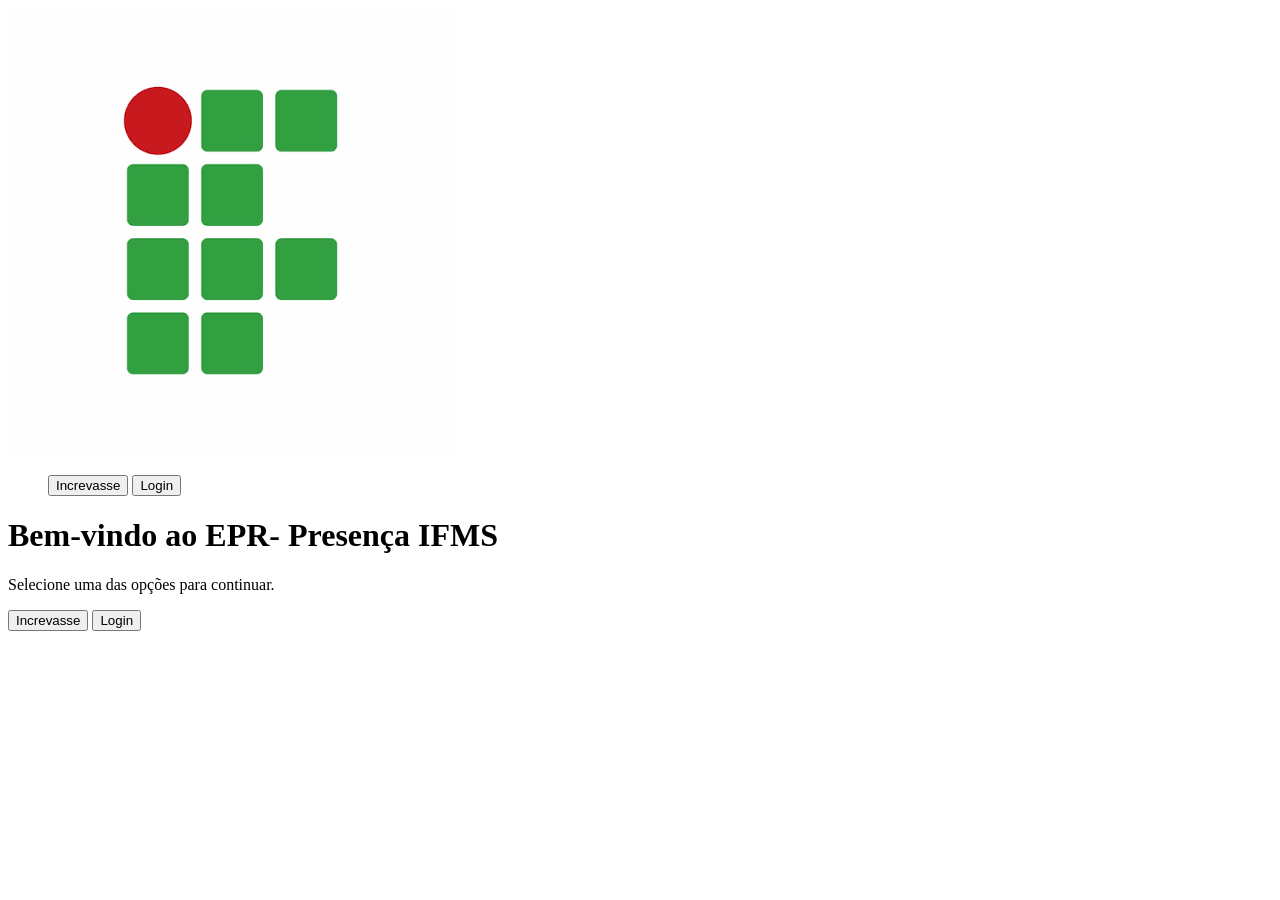
==== index.html @ 9733e706 "tela de login" ====
<!DOCTYPE html>
<html lang="en">
<head>
    <meta charset="UTF-8">
    <meta name="viewport" content="width=device-width, initial-scale=1.0">
    <title>EPR- Presença IFMS</title>
</head>
<body>
    <header>
        <img src="logo.png" alt="Logo IFMS" srcset="">
    </header>
    <menu>
        <button>Increvasse</button>
        <button>Login</button>
    </menu>
    <main>
        <h1>Bem-vindo ao EPR- Presença IFMS</h1>
        <p>Selecione uma das opções para continuar.</p>
        <button>Increvasse</button>
        <button>Login</button>
    </main>

</body>
</html>
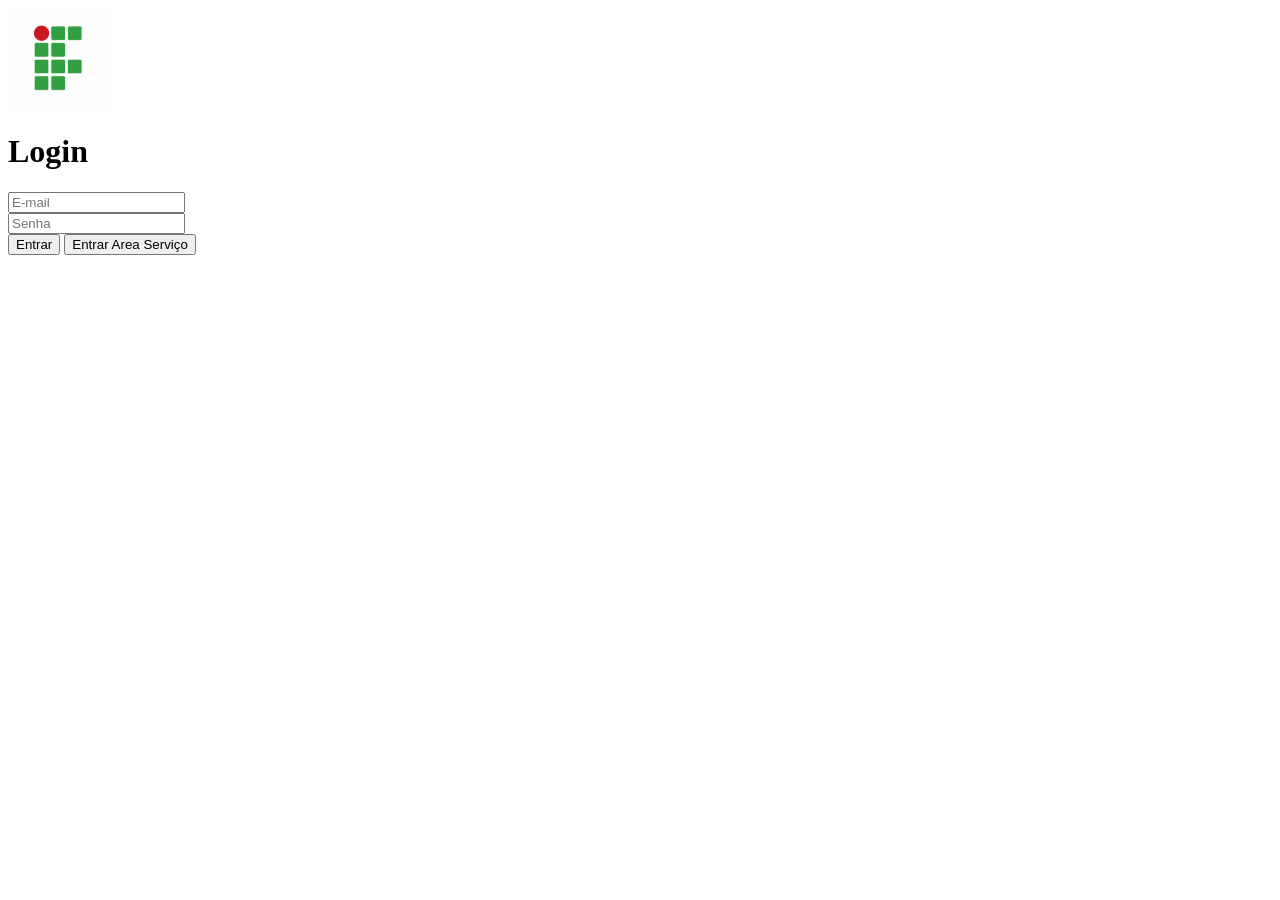
==== commit a8ad9ba9: "login para o js e pagina inicial" ====
--- a/index.html
+++ b/index.html
@@ -3,22 +3,15 @@
 <head>
     <meta charset="UTF-8">
     <meta name="viewport" content="width=device-width, initial-scale=1.0">
-    <title>EPR- Presença IFMS</title>
+    <title>Olá ${nome}</title>
 </head>
 <body>
     <header>
-        <img src="logo.png" alt="Logo IFMS" srcset="">
+        <button id="addMonitores">Adicionar Monitores</button>
+        <button id="addCordenador">Adicionar Coordenador</button>
+        <button id="addEvento">Adicionar Evento</button>
+        <button id="conta">Minha Conta</button>
     </header>
-    <menu>
-        <button>Increvasse</button>
-        <button>Login</button>
-    </menu>
-    <main>
-        <h1>Bem-vindo ao EPR- Presença IFMS</h1>
-        <p>Selecione uma das opções para continuar.</p>
-        <button>Increvasse</button>
-        <button>Login</button>
-    </main>
-
+    <script src="script.js"></script>
 </body>
 </html>
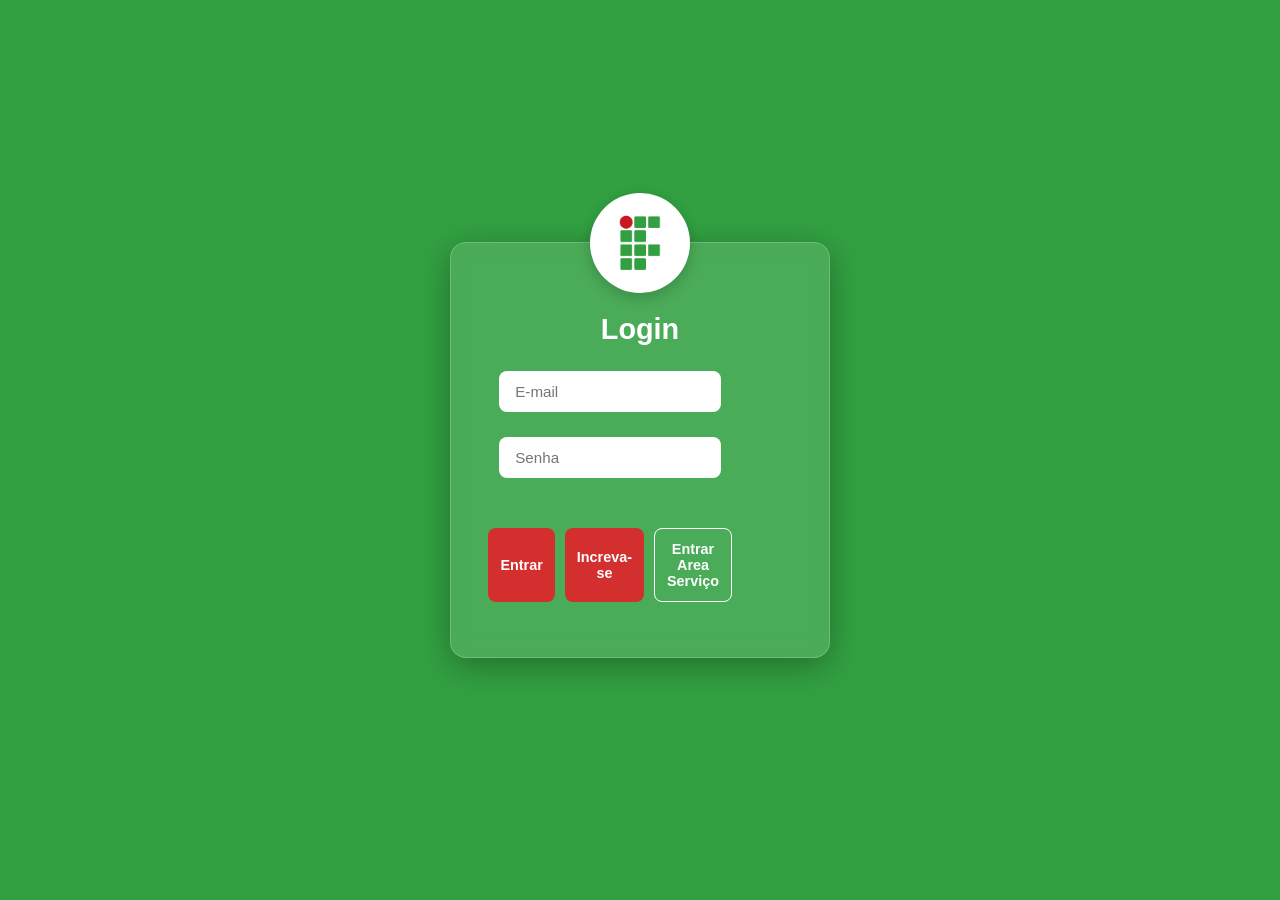
==== commit 64445bb9: "Tela de Incrição" ====
--- a/index.html
+++ b/index.html
@@ -3,15 +3,10 @@
 <head>
     <meta charset="UTF-8">
     <meta name="viewport" content="width=device-width, initial-scale=1.0">
-    <title>Olá ${nome}</title>
+    <title></title>
+    <link rel="stylesheet" href="style.css">
 </head>
-<body>
-    <header>
-        <button id="addMonitores">Adicionar Monitores</button>
-        <button id="addCordenador">Adicionar Coordenador</button>
-        <button id="addEvento">Adicionar Evento</button>
-        <button id="conta">Minha Conta</button>
-    </header>
+<body>    
     <script src="script.js"></script>
 </body>
 </html>
--- a/style.css
+++ b/style.css
@@ -0,0 +1,141 @@
+/* Reset básico e centralização da tela */
+* {
+    margin: 0;
+    padding: 0;
+    box-sizing: border-box;
+}
+
+body {
+    font-family: 'Segoe UI', Roboto, Helvetica, Arial, sans-serif;
+    background-color: #32a041; /* Verde escuro do IFMS */
+    display: flex;
+    justify-content: center;
+    align-items: center;
+    min-height: 100vh;
+}
+
+/* Card central com efeito Glassmorphism */
+main {
+    position: relative;
+    background: rgba(255, 255, 255, 0.12);
+    backdrop-filter: blur(10px);
+    -webkit-backdrop-filter: blur(10px);
+    border-radius: 16px;
+    border: 1px solid rgba(255, 255, 255, 0.2);
+    box-shadow: 0 8px 32px 0 rgba(0, 0, 0, 0.3);
+    padding: 70px 40px 40px 40px;
+    width: 100%;
+    max-width: 380px;
+    text-align: center;
+}
+
+/* Logo circular centralizada acima do card */
+main > img {
+    position: absolute;
+    top: -50px;
+    left: 50%;
+    transform: translateX(-50%);
+    background-color: #ffffff;
+    border-radius: 50%;
+    padding: 8px;
+    object-fit: contain;
+    box-shadow: 0 4px 15px rgba(0, 0, 0, 0.2);
+}
+
+/* Título */
+h1 {
+    color: #ffffff;
+    font-size: 1.8rem;
+    font-weight: 600;
+    margin-bottom: 25px;
+}
+
+/* Campos de entrada */
+form div {
+    margin-bottom: 15px;
+}
+
+input[type="email"],
+input[type="password"] {
+    width: 100%;
+    padding: 12px 16px;
+    border: none;
+    border-radius: 8px;
+    background-color: #ffffff;
+    font-size: 0.95rem;
+    color: #333333;
+    outline: none;
+    transition: box-shadow 0.2s ease;
+}
+
+input[type="email"]:focus,
+input[type="password"]:focus {
+    box-shadow: 0 0 0 3px rgba(255, 255, 255, 0.5);
+}
+
+/* Container dos Botões */
+#buttons {
+    display: flex;
+    gap: 10px;
+    margin-top: 25px;
+}
+
+/* Estilo geral dos botões */
+button {
+    padding: 12px;
+    border-radius: 8px;
+    font-size: 0.9rem;
+    font-weight: 600;
+    cursor: pointer;
+    transition: all 0.2s ease;
+}
+
+/* Botão principal (Entrar) */
+button[type="submit"]:not(#area-servico) {
+    flex: 1;
+    background-color: #d32f2f;
+    color: #ffffff;
+    border: none;
+}
+
+button[type="submit"]:not(#area-servico):hover {
+    background-color: #b71c1c;
+}
+
+/* Botão secundário (Área de Serviço) */
+#area-servico {
+    flex: 1.4;
+    background-color: transparent;
+    color: #ffffff;
+    border: 1px solid #ffffff;
+}
+
+#area-servico:hover {
+    background-color: rgba(255, 255, 255, 0.2);
+}
+
+button:active {
+    transform: scale(0.97);
+}
+#Incricao{
+    display: flex;
+    flex-direction: column;
+    align-items: center;
+    justify-content: center;
+    width: 90vw;
+    height: 80vh;
+    border-radius: 10px;
+    border: 1px solid rgba(255, 255, 255, 0.2);
+    gap: 10px;
+    margin-top: 15px;
+    background-color: rgba(255, 255, 255, 0.12);
+}
+form{
+    display: flex;
+    flex-direction: column;
+    align-items: center;
+    justify-content: center;
+    width: 80%;
+
+    gap: 10px;
+}
